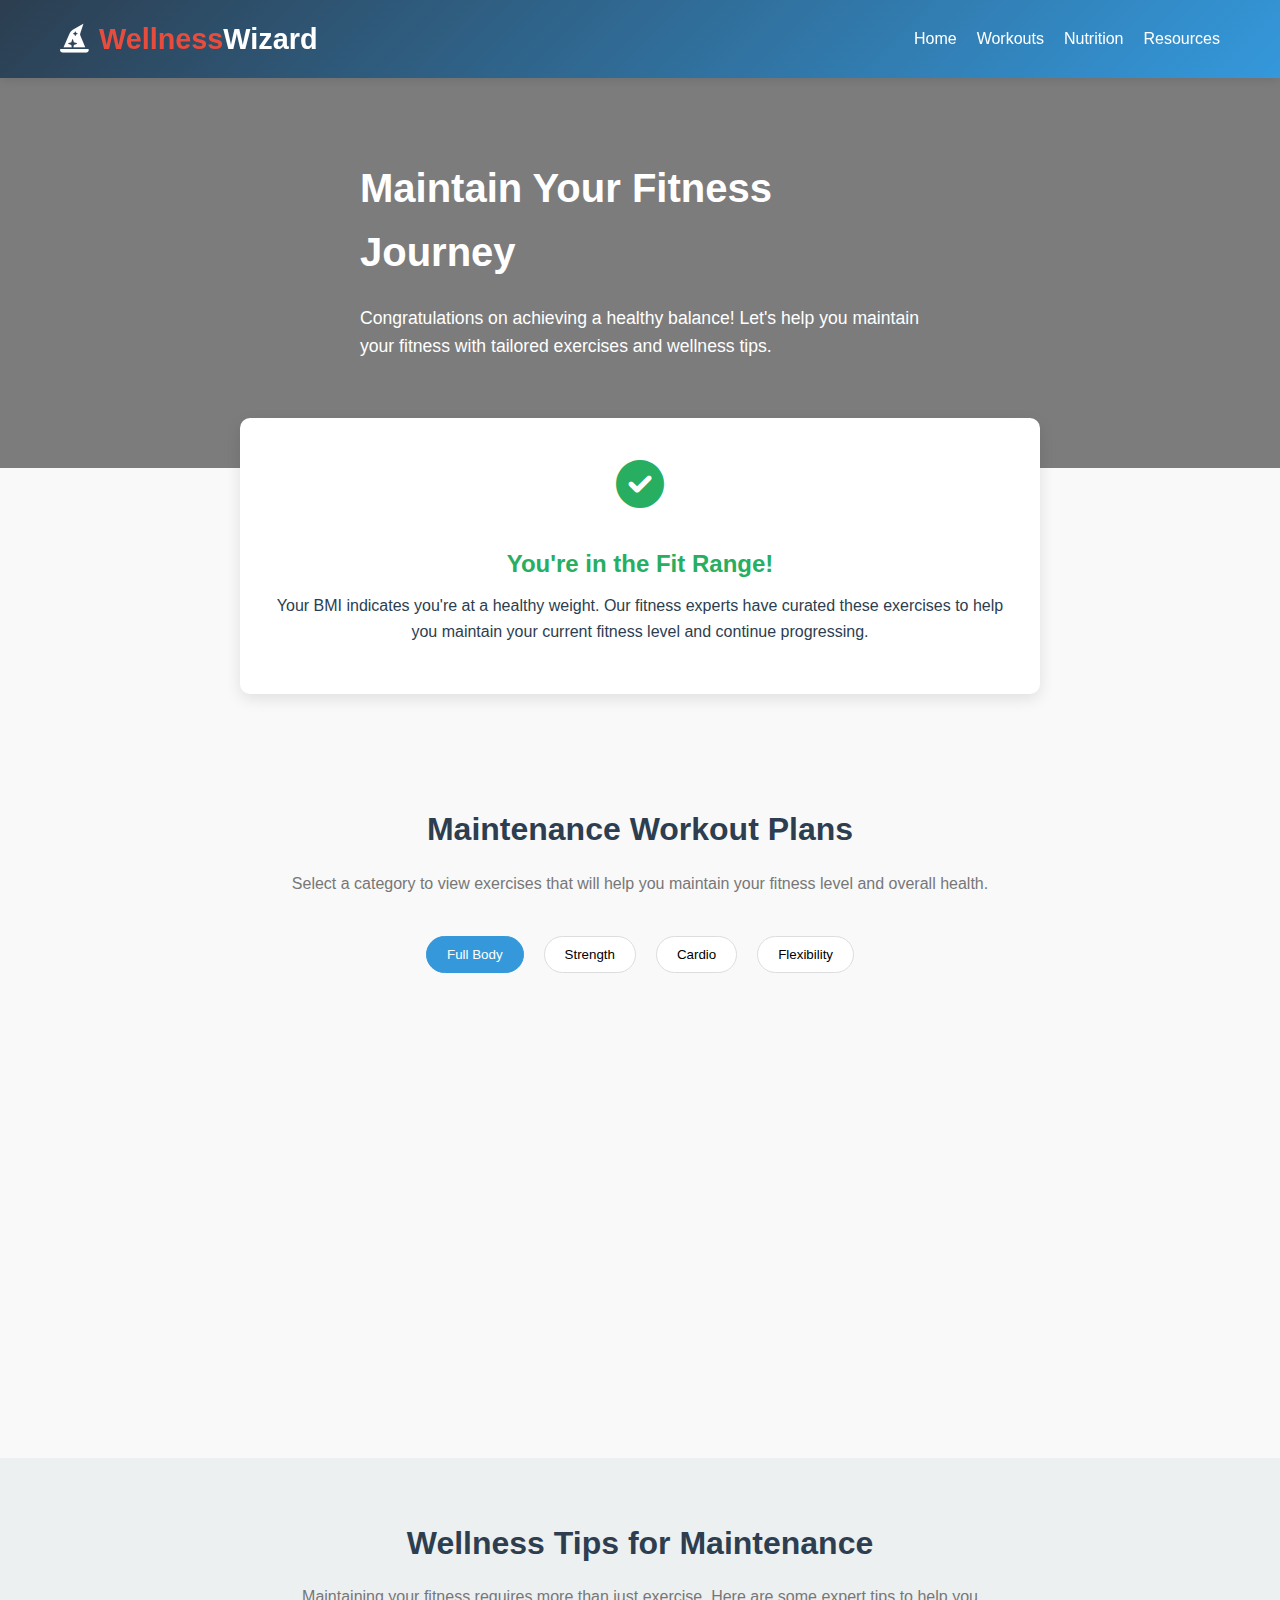
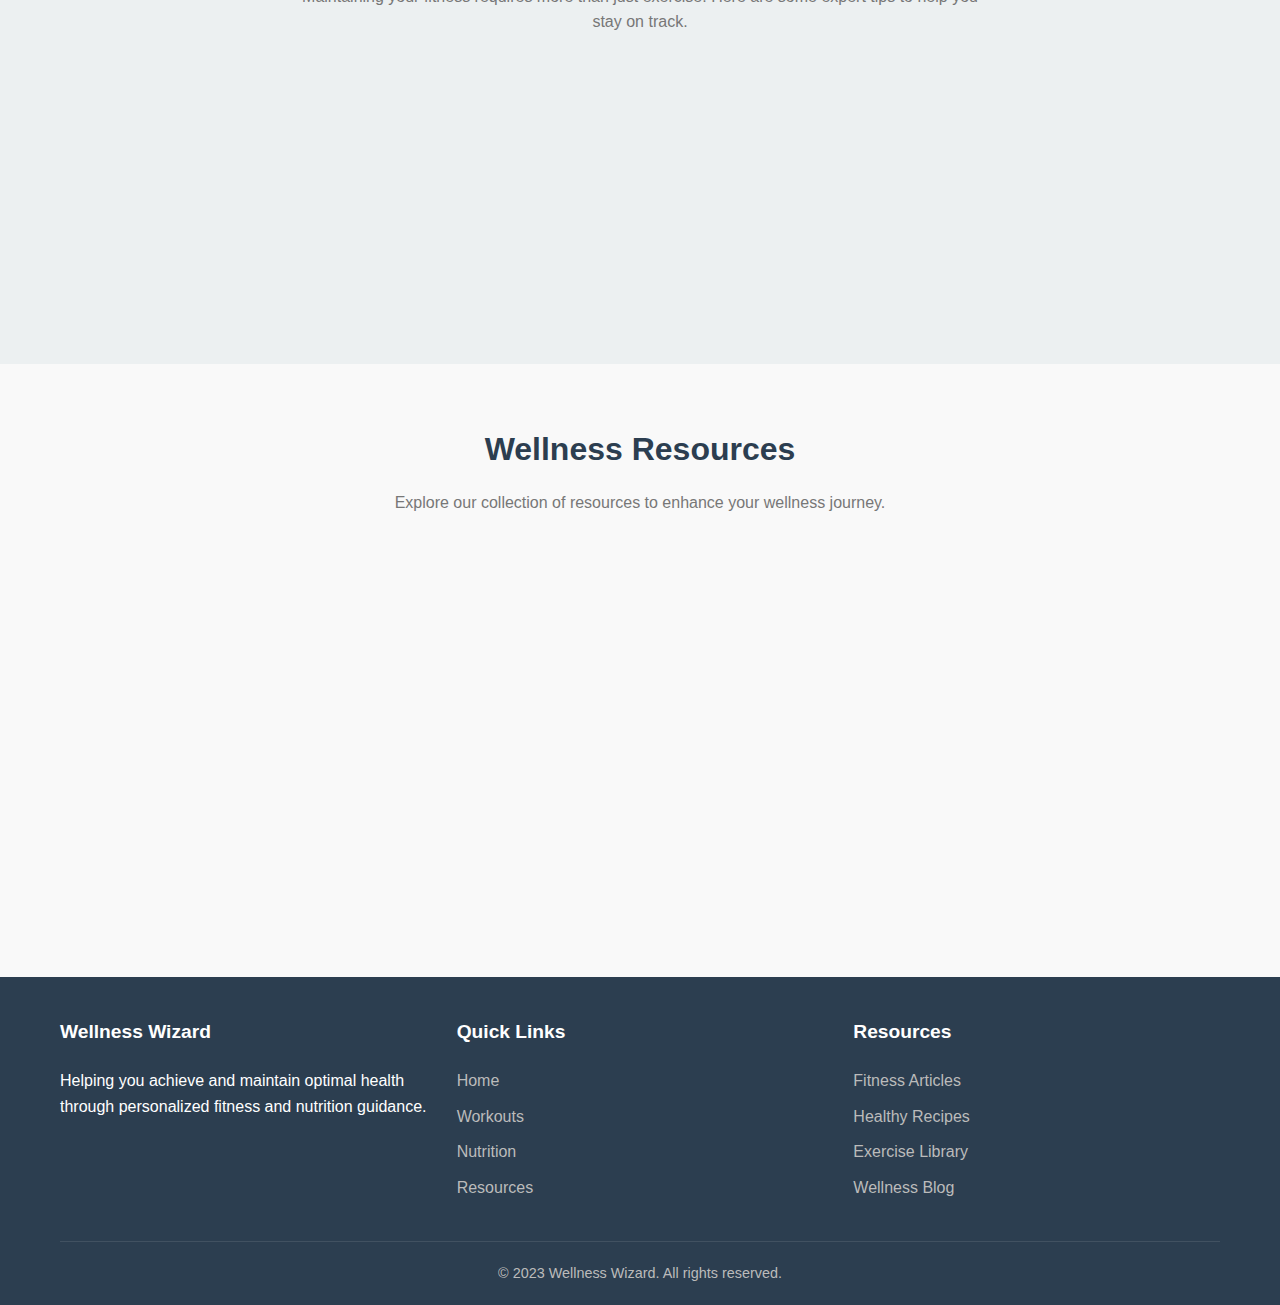
==== fit page/Fitness.html @ fa05a8e3 "Arrange codes in proper folders" ====
<!DOCTYPE html>
<html lang="en">
<head>
    <meta charset="UTF-8">
    <meta name="viewport" content="width=device-width, initial-scale=1.0">
    <title>Wellness Wizard | Fitness Maintenance</title>
    <style>
        /* Global Styles */
        :root {
            --primary-color: #2c3e50;
            --secondary-color: #3498db;
            --accent-color: #e74c3c;
            --light-color: #ecf0f1;
            --dark-color: #2c3e50;
            --success-color: #27ae60;
            --font-main: 'Segoe UI', Tahoma, Geneva, Verdana, sans-serif;
        }

        * {
            margin: 0;
            padding: 0;
            box-sizing: border-box;
        }

        body {
            font-family: var(--font-main);
            line-height: 1.6;
            color: var(--dark-color);
            background-color: #f9f9f9;
        }

        .container {
            max-width: 1200px;
            margin: 0 auto;
            padding: 0 20px;
        }

        /* Header Styles */
        header {
            background: linear-gradient(135deg, var(--primary-color), var(--secondary-color));
            color: white;
            padding: 1rem 0;
            box-shadow: 0 2px 10px rgba(0, 0, 0, 0.1);
            position: fixed;
            width: 100%;
            top: 0;
            z-index: 1000;
        }

        .header-container {
            display: flex;
            justify-content: space-between;
            align-items: center;
        }

        .logo {
            font-size: 1.8rem;
            font-weight: 700;
            display: flex;
            align-items: center;
        }

        .logo span {
            color: var(--accent-color);
        }

        .logo i {
            margin-right: 10px;
        }

        nav ul {
            display: flex;
            list-style: none;
        }

        nav ul li {
            margin-left: 20px;
        }

        nav ul li a {
            color: white;
            text-decoration: none;
            font-weight: 500;
            transition: all 0.3s ease;
        }

        nav ul li a:hover {
            color: var(--light-color);
        }

        /* Hero Section */
        .hero {
            background: url('https://images.unsplash.com/photo-1571019613454-1cb2f99b2d8b?ixlib=rb-1.2.1&auto=format&fit=crop&w=1350&q=80') no-repeat center center/cover;
            height: 400px;
            display: flex;
            align-items: center;
            position: relative;
            margin-top: 68px; /* To account for fixed header */
        }

        .hero::before {
            content: '';
            position: absolute;
            top: 0;
            left: 0;
            width: 100%;
            height: 100%;
            background: rgba(0, 0, 0, 0.5);
        }

        .hero-content {
            position: relative;
            z-index: 1;
            color: white;
            max-width: 600px;
        }

        .hero-content h1 {
            font-size: 2.5rem;
            margin-bottom: 20px;
        }

        .hero-content p {
            font-size: 1.1rem;
            margin-bottom: 20px;
        }

        /* Fitness Status Card */
        .status-card {
            background: white;
            border-radius: 10px;
            box-shadow: 0 5px 15px rgba(0, 0, 0, 0.1);
            padding: 30px;
            margin: -50px auto 50px;
            max-width: 800px;
            text-align: center;
            position: relative;
            z-index: 2;
        }

        .status-icon {
            font-size: 3rem;
            color: var(--success-color);
            margin-bottom: 20px;
        }

        .status-card h2 {
            color: var(--success-color);
            margin-bottom: 10px;
        }

        .status-card p {
            color: var(--dark-color);
            margin-bottom: 20px;
        }

        /* Exercises Section */
        .exercises-section {
            padding: 60px 0;
        }

        .section-title {
            text-align: center;
            margin-bottom: 40px;
        }

        .section-title h2 {
            font-size: 2rem;
            color: var(--primary-color);
            margin-bottom: 15px;
        }

        .section-title p {
            color: #777;
            max-width: 700px;
            margin: 0 auto;
        }

        .exercise-tabs {
            display: flex;
            justify-content: center;
            margin-bottom: 30px;
            flex-wrap: wrap;
        }

        .tab-btn {
            padding: 10px 20px;
            margin: 0 10px 10px;
            background: white;
            border: 1px solid #ddd;
            border-radius: 30px;
            cursor: pointer;
            transition: all 0.3s ease;
            font-weight: 500;
        }

        .tab-btn:hover, .tab-btn.active {
            background: var(--secondary-color);
            color: white;
            border-color: var(--secondary-color);
        }

        .exercise-cards {
            display: grid;
            grid-template-columns: repeat(auto-fill, minmax(300px, 1fr));
            gap: 30px;
        }

        .exercise-card {
            background: white;
            border-radius: 10px;
            overflow: hidden;
            box-shadow: 0 5px 15px rgba(0, 0, 0, 0.1);
            transition: transform 0.3s ease;
        }

        .exercise-card:hover {
            transform: translateY(-10px);
        }

        .exercise-img {
            height: 200px;
            overflow: hidden;
        }

        .exercise-img img {
            width: 100%;
            height: 100%;
            object-fit: cover;
            transition: transform 0.5s ease;
        }

        .exercise-card:hover .exercise-img img {
            transform: scale(1.1);
        }

        .exercise-content {
            padding: 20px;
        }

        .exercise-content h3 {
            margin-bottom: 10px;
            color: var(--primary-color);
        }

        .exercise-content p {
            color: #666;
            margin-bottom: 15px;
            font-size: 0.9rem;
        }

        .exercise-meta {
            display: flex;
            justify-content: space-between;
            color: var(--secondary-color);
            font-size: 0.8rem;
            font-weight: 500;
        }

        /* Tips Section */
        .tips-section {
            background: var(--light-color);
            padding: 60px 0;
        }

        .tips-grid {
            display: grid;
            grid-template-columns: repeat(auto-fill, minmax(250px, 1fr));
            gap: 30px;
        }

        .tip-card {
            background: white;
            padding: 25px;
            border-radius: 10px;
            box-shadow: 0 5px 15px rgba(0, 0, 0, 0.05);
        }

        .tip-card i {
            font-size: 2rem;
            color: var(--secondary-color);
            margin-bottom: 15px;
        }

        .tip-card h3 {
            margin-bottom: 10px;
            color: var(--primary-color);
        }

        .tip-card p {
            color: #666;
            font-size: 0.9rem;
        }

        /* Footer */
        footer {
            background: var(--dark-color);
            color: white;
            padding: 40px 0 20px;
        }

        .footer-container {
            display: grid;
            grid-template-columns: repeat(auto-fit, minmax(200px, 1fr));
            gap: 30px;
            margin-bottom: 30px;
        }

        .footer-col h3 {
            margin-bottom: 20px;
            font-size: 1.2rem;
        }

        .footer-col ul {
            list-style: none;
        }

        .footer-col ul li {
            margin-bottom: 10px;
        }

        .footer-col ul li a {
            color: #bbb;
            text-decoration: none;
            transition: color 0.3s ease;
        }

        .footer-col ul li a:hover {
            color: white;
        }

        .copyright {
            text-align: center;
            padding-top: 20px;
            border-top: 1px solid rgba(255, 255, 255, 0.1);
            color: #bbb;
            font-size: 0.9rem;
        }

        /* Responsive Design */
        @media (max-width: 768px) {
            .header-container {
                flex-direction: column;
                text-align: center;
            }

            nav ul {
                margin-top: 20px;
                flex-direction: column;
                align-items: center;
            }

            nav ul li {
                margin: 5px 0;
            }

            .hero-content {
                text-align: center;
                padding: 0 20px;
            }

            .exercise-tabs {
                flex-direction: column;
                align-items: center;
            }

            .tab-btn {
                margin: 5px 0;
                width: 80%;
            }
        }

        /* Smooth scrolling */
        html {
            scroll-behavior: smooth;
        }

        /* Section anchors */
        section {
            scroll-margin-top: 80px;
        }
    </style>
    <link rel="stylesheet" href="https://cdnjs.cloudflare.com/ajax/libs/font-awesome/6.0.0-beta3/css/all.min.css">
</head>
<body>
    <!-- Header -->
    <header>
        <div class="container header-container">
            <div class="logo">
                <i class="fas fa-hat-wizard"></i>
                <span>Wellness</span> Wizard
            </div>
            <nav>
                <ul>
                    <li><a href="#home">Home</a></li>
                    <li><a href="#workouts">Workouts</a></li>
                    <li><a href="#nutrition">Nutrition</a></li>
                    <li><a href="#resources">Resources</a></li>
                </ul>
            </nav>
        </div>
    </header>

    <!-- Hero Section -->
    <section class="hero" id="home">
        <div class="container hero-content">
            <h1>Maintain Your Fitness Journey</h1>
            <p>Congratulations on achieving a healthy balance! Let's help you maintain your fitness with tailored exercises and wellness tips.</p>
        </div>
    </section>

    <!-- Status Card -->
    <div class="container">
        <div class="status-card">
            <div class="status-icon">
                <i class="fas fa-check-circle"></i>
            </div>
            <h2>You're in the Fit Range!</h2>
            <p>Your BMI indicates you're at a healthy weight. Our fitness experts have curated these exercises to help you maintain your current fitness level and continue progressing.</p>
        </div>
    </div>

    <!-- Exercises Section -->
    <section class="exercises-section" id="workouts">
        <div class="container">
            <div class="section-title">
                <h2>Maintenance Workout Plans</h2>
                <p>Select a category to view exercises that will help you maintain your fitness level and overall health.</p>
            </div>

            <div class="exercise-tabs">
                <button class="tab-btn active" data-category="fullbody">Full Body</button>
                <button class="tab-btn" data-category="strength">Strength</button>
                <button class="tab-btn" data-category="cardio">Cardio</button>
                <button class="tab-btn" data-category="flexibility">Flexibility</button>
            </div>

            <div class="exercise-cards" id="exercise-container">
                <!-- Full Body Exercises (default) -->
                <div class="exercise-card" data-category="fullbody">
                    <div class="exercise-img">
                        <img src="https://images.unsplash.com/photo-1571019614242-c5c5dee9f50b?ixlib=rb-1.2.1&auto=format&fit=crop&w=1350&q=80" alt="Burpees">
                    </div>
                    <div class="exercise-content">
                        <h3>Burpees</h3>
                        <p>A full-body exercise that combines a squat, plank, and jump to improve strength and endurance.</p>
                        <div class="exercise-meta">
                            <span><i class="fas fa-fire"></i> High Intensity</span>
                            <span>15 reps × 3 sets</span>
                        </div>
                    </div>
                </div>

                <div class="exercise-card" data-category="fullbody">
                    <div class="exercise-img">
                        <img src="https://images.unsplash.com/photo-1538805060514-97d9cc17730c?ixlib=rb-1.2.1&auto=format&fit=crop&w=1350&q=80" alt="Kettlebell Swing">
                    </div>
                    <div class="exercise-content">
                        <h3>Kettlebell Swing</h3>
                        <p>Works your glutes, hamstrings, core, and shoulders while improving cardiovascular endurance.</p>
                        <div class="exercise-meta">
                            <span><i class="fas fa-dumbbell"></i> Moderate Weight</span>
                            <span>20 reps × 3 sets</span>
                        </div>
                    </div>
                </div>

                <div class="exercise-card" data-category="fullbody">
                    <div class="exercise-img">
                        <img src="https://images.unsplash.com/photo-1545205597-3d9d02c29597?ixlib=rb-1.2.1&auto=format&fit=crop&w=1350&q=80" alt="Mountain Climbers">
                    </div>
                    <div class="exercise-content">
                        <h3>Mountain Climbers</h3>
                        <p>Engages your core, shoulders, and legs while getting your heart rate up for cardio benefits.</p>
                        <div class="exercise-meta">
                            <span><i class="fas fa-fire"></i> High Intensity</span>
                            <span>30 sec × 3 sets</span>
                        </div>
                    </div>
                </div>

                <!-- Strength Exercises (hidden by default) -->
                <div class="exercise-card" data-category="strength" style="display: none;">
                    <div class="exercise-img">
                        <img src="https://images.unsplash.com/photo-1534258936925-c58bed479fcb?ixlib=rb-1.2.1&auto=format&fit=crop&w=1350&q=80" alt="Squats">
                    </div>
                    <div class="exercise-content">
                        <h3>Barbell Squats</h3>
                        <p>The king of lower body exercises that targets quads, hamstrings, glutes, and core.</p>
                        <div class="exercise-meta">
                            <span><i class="fas fa-dumbbell"></i> Heavy Weight</span>
                            <span>8-12 reps × 4 sets</span>
                        </div>
                    </div>
                </div>

                <div class="exercise-card" data-category="strength" style="display: none;">
                    <div class="exercise-img">
                        <img src="https://images.unsplash.com/photo-1571019613454-1cb2f99b2d8b?ixlib=rb-1.2.1&auto=format&fit=crop&w=1350&q=80" alt="Bench Press">
                    </div>
                    <div class="exercise-content">
                        <h3>Bench Press</h3>
                        <p>Classic upper body exercise that develops chest, shoulders, and triceps strength.</p>
                        <div class="exercise-meta">
                            <span><i class="fas fa-dumbbell"></i> Heavy Weight</span>
                            <span>6-10 reps × 4 sets</span>
                        </div>
                    </div>
                </div>

                <div class="exercise-card" data-category="strength" style="display: none;">
                    <div class="exercise-img">
                        <img src="https://images.unsplash.com/photo-1571019613454-1cb2f99b2d8b?ixlib=rb-1.2.1&auto=format&fit=crop&w=1350&q=80" alt="Deadlifts">
                    </div>
                    <div class="exercise-content">
                        <h3>Deadlifts</h3>
                        <p>Full-body strength builder focusing on posterior chain (back, glutes, hamstrings).</p>
                        <div class="exercise-meta">
                            <span><i class="fas fa-dumbbell"></i> Heavy Weight</span>
                            <span>5-8 reps × 4 sets</span>
                        </div>
                    </div>
                </div>

                <!-- Cardio Exercises (hidden by default) -->
                <div class="exercise-card" data-category="cardio" style="display: none;">
                    <div class="exercise-img">
                        <img src="https://images.unsplash.com/photo-1571019613454-1cb2f99b2d8b?ixlib=rb-1.2.1&auto=format&fit=crop&w=1350&q=80" alt="Running">
                    </div>
                    <div class="exercise-content">
                        <h3>Interval Running</h3>
                        <p>Alternate between high-intensity sprints and recovery jogs for maximum cardio benefit.</p>
                        <div class="exercise-meta">
                            <span><i class="fas fa-running"></i> High Intensity</span>
                            <span>20-30 minutes</span>
                        </div>
                    </div>
                </div>

                <div class="exercise-card" data-category="cardio" style="display: none;">
                    <div class="exercise-img">
                        <img src="https://images.unsplash.com/photo-1571019613454-1cb2f99b2d8b?ixlib=rb-1.2.1&auto=format&fit=crop&w=1350&q=80" alt="Cycling">
                    </div>
                    <div class="exercise-content">
                        <h3>Cycling</h3>
                        <p>Low-impact cardio that strengthens legs while improving cardiovascular health.</p>
                        <div class="exercise-meta">
                            <span><i class="fas fa-bicycle"></i> Moderate Intensity</span>
                            <span>30-45 minutes</span>
                        </div>
                    </div>
                </div>

                <div class="exercise-card" data-category="cardio" style="display: none;">
                    <div class="exercise-img">
                        <img src="https://images.unsplash.com/photo-1518611012118-696072aa579a?ixlib=rb-1.2.1&auto=format&fit=crop&w=1350&q=80" alt="Jump Rope">
                    </div>
                    <div class="exercise-content">
                        <h3>Jump Rope</h3>
                        <p>Excellent cardio exercise that also improves coordination and bone density.</p>
                        <div class="exercise-meta">
                            <span><i class="fas fa-fire"></i> High Intensity</span>
                            <span>5 rounds of 1 minute</span>
                        </div>
                    </div>
                </div>

                <!-- Flexibility Exercises (hidden by default) -->
                <div class="exercise-card" data-category="flexibility" style="display: none;">
                    <div class="exercise-img">
                        <img src="https://images.unsplash.com/photo-1545205597-3d9d02c29597?ixlib=rb-1.2.1&auto=format&fit=crop&w=1350&q=80" alt="Yoga">
                    </div>
                    <div class="exercise-content">
                        <h3>Yoga Flow</h3>
                        <p>Sequence of poses to improve flexibility, balance, and mind-body connection.</p>
                        <div class="exercise-meta">
                            <span><i class="fas fa-spa"></i> Low Intensity</span>
                            <span>20-30 minutes</span>
                        </div>
                    </div>
                </div>

                <div class="exercise-card" data-category="flexibility" style="display: none;">
                    <div class="exercise-img">
                        <img src="https://images.unsplash.com/photo-1571019613454-1cb2f99b2d8b?ixlib=rb-1.2.1&auto=format&fit=crop&w=1350&q=80" alt="Stretching">
                    </div>
                    <div class="exercise-content">
                        <h3>Dynamic Stretching</h3>
                        <p>Movement-based stretches to improve range of motion and prepare muscles for activity.</p>
                        <div class="exercise-meta">
                            <span><i class="fas fa-heart"></i> Low Intensity</span>
                            <span>10-15 minutes</span>
                        </div>
                    </div>
                </div>

                <div class="exercise-card" data-category="flexibility" style="display: none;">
                    <div class="exercise-img">
                        <img src="https://images.unsplash.com/photo-1571019613454-1cb2f99b2d8b?ixlib=rb-1.2.1&auto=format&fit=crop&w=1350&q=80" alt="Pilates">
                    </div>
                    <div class="exercise-content">
                        <h3>Pilates</h3>
                        <p>Low-impact exercises that strengthen core while improving flexibility and posture.</p>
                        <div class="exercise-meta">
                            <span><i class="fas fa-spa"></i> Moderate Intensity</span>
                            <span>30-45 minutes</span>
                        </div>
                    </div>
                </div>
            </div>
        </div>
    </section>

    <!-- Wellness Tips Section -->
    <section class="tips-section" id="nutrition">
        <div class="container">
            <div class="section-title">
                <h2>Wellness Tips for Maintenance</h2>
                <p>Maintaining your fitness requires more than just exercise. Here are some expert tips to help you stay on track.</p>
            </div>

            <div class="tips-grid">
                <div class="tip-card">
                    <i class="fas fa-utensils"></i>
                    <h3>Balanced Nutrition</h3>
                    <p>Focus on whole foods with a balance of protein, healthy fats, and complex carbs to fuel your body optimally.</p>
                </div>

                <div class="tip-card">
                    <i class="fas fa-bed"></i>
                    <h3>Quality Sleep</h3>
                    <p>Aim for 7-9 hours of quality sleep nightly to allow your body to recover and maintain hormonal balance.</p>
                </div>

                <div class="tip-card">
                    <i class="fas fa-tint"></i>
                    <h3>Stay Hydrated</h3>
                    <p>Drink at least 2-3 liters of water daily to support metabolism, joint health, and overall bodily functions.</p>
                </div>

                <div class="tip-card">
                    <i class="fas fa-brain"></i>
                    <h3>Stress Management</h3>
                    <p>Practice mindfulness, meditation, or deep breathing to manage stress which can impact your fitness.</p>
                </div>
            </div>
        </div>
    </section>

    <!-- Resources Section -->
    <section class="exercises-section" id="resources">
        <div class="container">
            <div class="section-title">
                <h2>Wellness Resources</h2>
                <p>Explore our collection of resources to enhance your wellness journey.</p>
            </div>

            <div class="exercise-cards">
                <div class="exercise-card">
                    <div class="exercise-img">
                        <img src="https://images.unsplash.com/photo-1498837167922-ddd27525d352?ixlib=rb-1.2.1&auto=format&fit=crop&w=1350&q=80" alt="Nutrition Guide">
                    </div>
                    <div class="exercise-content">
                        <h3>Nutrition Guide</h3>
                        <p>Learn about balanced eating habits and meal planning for optimal health and fitness.</p>
                        <div class="exercise-meta">
                            <span><i class="fas fa-book"></i> Guide</span>
                        </div>
                    </div>
                </div>

                <div class="exercise-card">
                    <div class="exercise-img">
                        <img src="https://images.unsplash.com/photo-1545205597-3d9d02c29597?ixlib=rb-1.2.1&auto=format&fit=crop&w=1350&q=80" alt="Workout Plans">
                    </div>
                    <div class="exercise-content">
                        <h3>Workout Plans</h3>
                        <p>Customized workout routines for different fitness levels and goals.</p>
                        <div class="exercise-meta">
                            <span><i class="fas fa-dumbbell"></i> Plans</span>
                        </div>
                    </div>
                </div>

                <div class="exercise-card">
                    <div class="exercise-img">
                        <img src="https://images.unsplash.com/photo-1498837167922-ddd27525d352?ixlib=rb-1.2.1&auto=format&fit=crop&w=1350&q=80" alt="Wellness Blog">
                    </div>
                    <div class="exercise-content">
                        <h3>Wellness Blog</h3>
                        <p>Articles and tips on maintaining a healthy lifestyle and fitness routine.</p>
                        <div class="exercise-meta">
                            <span><i class="fas fa-newspaper"></i> Articles</span>
                        </div>
                    </div>
                </div>
            </div>
        </div>
    </section>

    <!-- Footer -->
    <footer>
        <div class="container">
            <div class="footer-container">
                <div class="footer-col">
                    <h3>Wellness Wizard</h3>
                    <p>Helping you achieve and maintain optimal health through personalized fitness and nutrition guidance.</p>
                </div>
                <div class="footer-col">
                    <h3>Quick Links</h3>
                    <ul>
                        <li><a href="#home">Home</a></li>
                        <li><a href="#workouts">Workouts</a></li>
                        <li><a href="#nutrition">Nutrition</a></li>
                        <li><a href="#resources">Resources</a></li>
                    </ul>
                </div>
                <div class="footer-col">
                    <h3>Resources</h3>
                    <ul>
                        <li><a href="#" target="_blank">Fitness Articles</a></li>
                        <li><a href="#" target="_blank">Healthy Recipes</a></li>
                        <li><a href="#" target="_blank">Exercise Library</a></li>
                        <li><a href="#" target="_blank">Wellness Blog</a></li>
                    </ul>
                </div>
            </div>
            <div class="copyright">
                <p>&copy; 2023 Wellness Wizard. All rights reserved.</p>
            </div>
        </div>
    </footer>

    <script>
        // Tab functionality
        document.addEventListener('DOMContentLoaded', function() {
            const tabBtns = document.querySelectorAll('.tab-btn');
            const exerciseCards = document.querySelectorAll('.exercise-card');

            tabBtns.forEach(btn => {
                btn.addEventListener('click', function() {
                    // Remove active class from all buttons
                    tabBtns.forEach(btn => btn.classList.remove('active'));
                    // Add active class to clicked button
                    this.classList.add('active');

                    const category = this.getAttribute('data-category');

                    // Hide all exercise cards
                    exerciseCards.forEach(card => {
                        card.style.display = 'none';
                    });

                    // Show only cards with matching category
                    document.querySelectorAll(`.exercise-card[data-category="${category}"]`).forEach(card => {
                        card.style.display = 'block';
                    });
                });
            });

            // Animation on scroll
            function animateOnScroll() {
                const elements = document.querySelectorAll('.exercise-card, .tip-card');
                
                elements.forEach(element => {
                    const elementPosition = element.getBoundingClientRect().top;
                    const screenPosition = window.innerHeight / 1.3;

                    if (elementPosition < screenPosition) {
                        element.style.opacity = '1';
                        element.style.transform = 'translateY(0)';
                    }
                });
            }

            // Set initial state for animation
            document.querySelectorAll('.exercise-card, .tip-card').forEach(element => {
                element.style.opacity = '0';
                element.style.transform = 'translateY(20px)';
                element.style.transition = 'all 0.5s ease';
            });

            window.addEventListener('scroll', animateOnScroll);
            window.addEventListener('load', animateOnScroll);
        });
    </script>
</body>
</html>
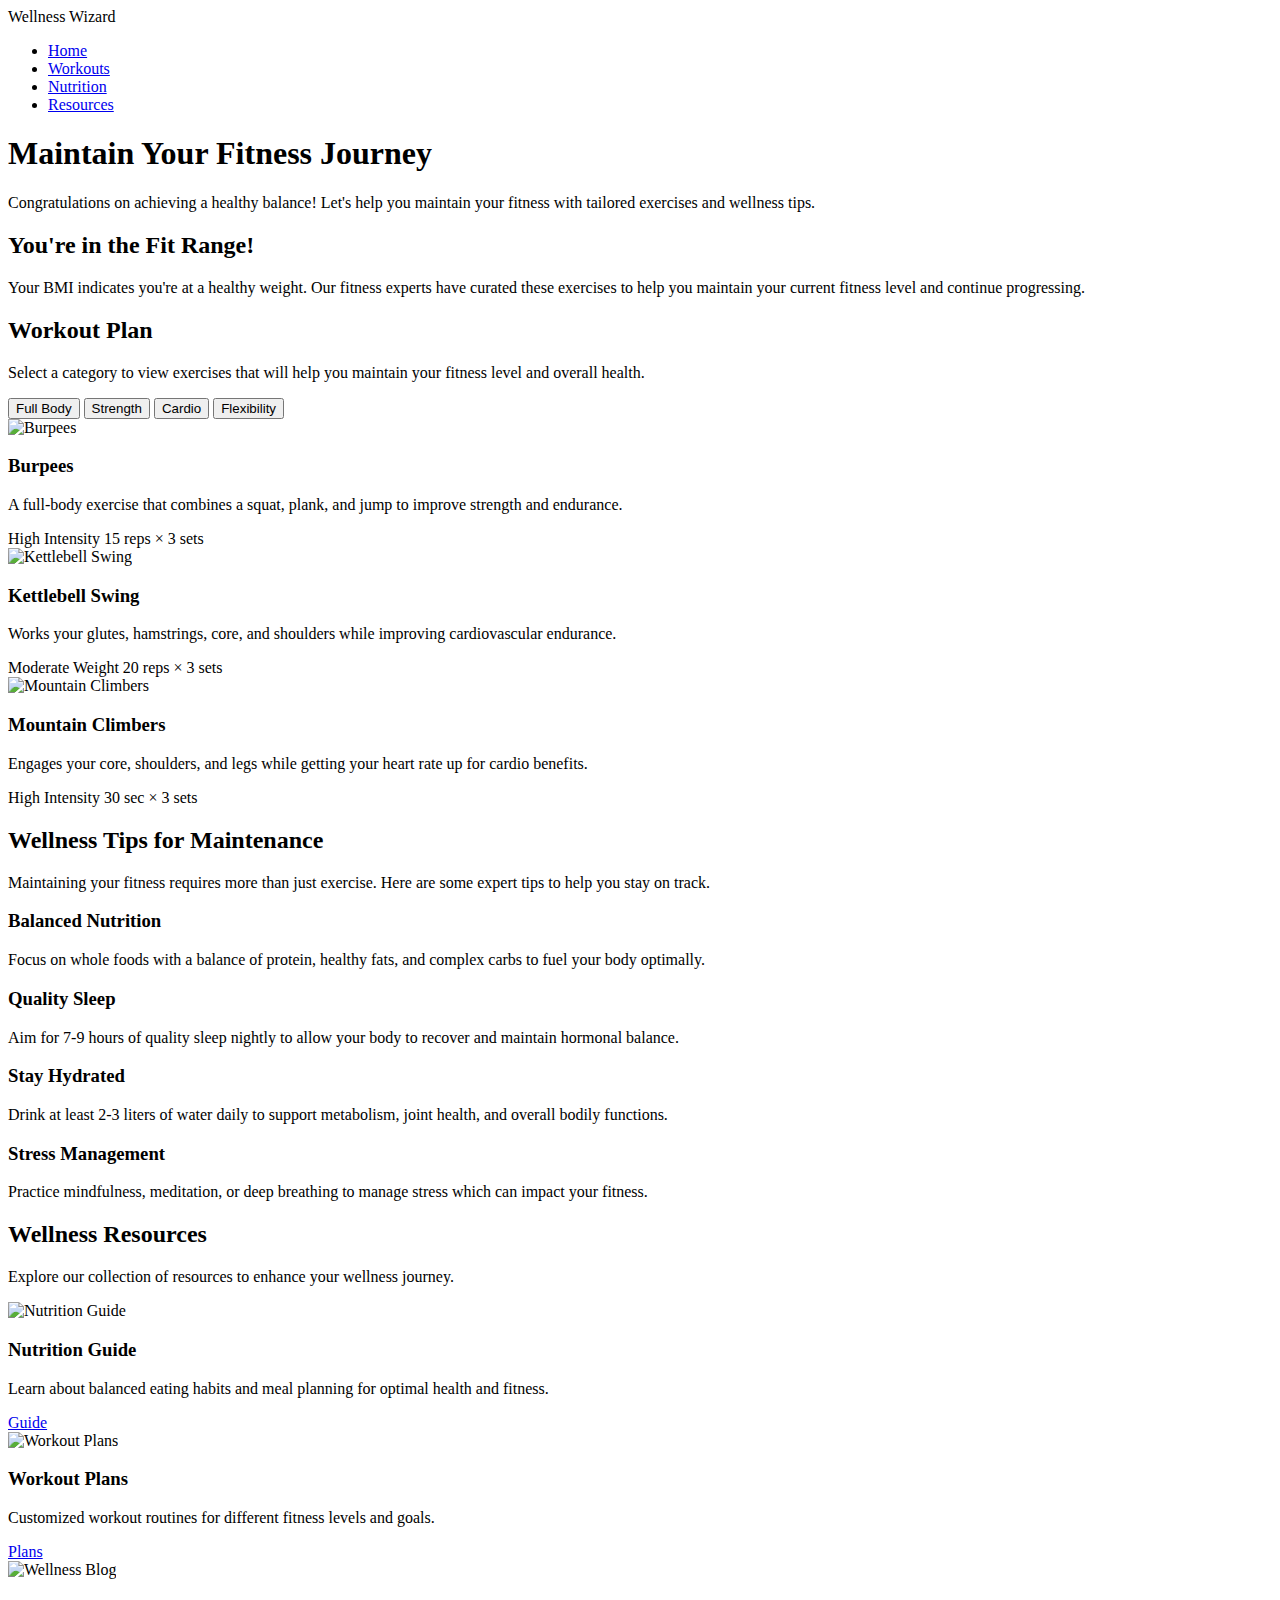
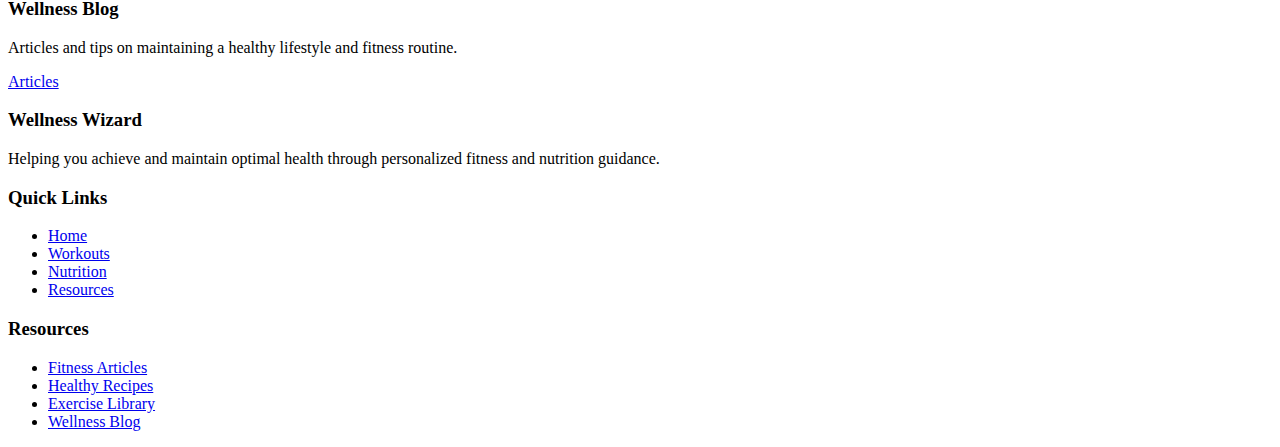
==== commit 1205c4d4: "Debugged Vansh Bhat's Code" ====
--- a/fit page/Fitness.html
+++ b/fit page/Fitness.html
@@ -4,390 +4,13 @@
     <meta charset="UTF-8">
     <meta name="viewport" content="width=device-width, initial-scale=1.0">
     <title>Wellness Wizard | Fitness Maintenance</title>
-    <style>
-        /* Global Styles */
-        :root {
-            --primary-color: #2c3e50;
-            --secondary-color: #3498db;
-            --accent-color: #e74c3c;
-            --light-color: #ecf0f1;
-            --dark-color: #2c3e50;
-            --success-color: #27ae60;
-            --font-main: 'Segoe UI', Tahoma, Geneva, Verdana, sans-serif;
-        }
-
-        * {
-            margin: 0;
-            padding: 0;
-            box-sizing: border-box;
-        }
-
-        body {
-            font-family: var(--font-main);
-            line-height: 1.6;
-            color: var(--dark-color);
-            background-color: #f9f9f9;
-        }
-
-        .container {
-            max-width: 1200px;
-            margin: 0 auto;
-            padding: 0 20px;
-        }
-
-        /* Header Styles */
-        header {
-            background: linear-gradient(135deg, var(--primary-color), var(--secondary-color));
-            color: white;
-            padding: 1rem 0;
-            box-shadow: 0 2px 10px rgba(0, 0, 0, 0.1);
-            position: fixed;
-            width: 100%;
-            top: 0;
-            z-index: 1000;
-        }
-
-        .header-container {
-            display: flex;
-            justify-content: space-between;
-            align-items: center;
-        }
-
-        .logo {
-            font-size: 1.8rem;
-            font-weight: 700;
-            display: flex;
-            align-items: center;
-        }
-
-        .logo span {
-            color: var(--accent-color);
-        }
-
-        .logo i {
-            margin-right: 10px;
-        }
-
-        nav ul {
-            display: flex;
-            list-style: none;
-        }
-
-        nav ul li {
-            margin-left: 20px;
-        }
-
-        nav ul li a {
-            color: white;
-            text-decoration: none;
-            font-weight: 500;
-            transition: all 0.3s ease;
-        }
-
-        nav ul li a:hover {
-            color: var(--light-color);
-        }
-
-        /* Hero Section */
-        .hero {
-            background: url('https://images.unsplash.com/photo-1571019613454-1cb2f99b2d8b?ixlib=rb-1.2.1&auto=format&fit=crop&w=1350&q=80') no-repeat center center/cover;
-            height: 400px;
-            display: flex;
-            align-items: center;
-            position: relative;
-            margin-top: 68px; /* To account for fixed header */
-        }
-
-        .hero::before {
-            content: '';
-            position: absolute;
-            top: 0;
-            left: 0;
-            width: 100%;
-            height: 100%;
-            background: rgba(0, 0, 0, 0.5);
-        }
-
-        .hero-content {
-            position: relative;
-            z-index: 1;
-            color: white;
-            max-width: 600px;
-        }
-
-        .hero-content h1 {
-            font-size: 2.5rem;
-            margin-bottom: 20px;
-        }
-
-        .hero-content p {
-            font-size: 1.1rem;
-            margin-bottom: 20px;
-        }
-
-        /* Fitness Status Card */
-        .status-card {
-            background: white;
-            border-radius: 10px;
-            box-shadow: 0 5px 15px rgba(0, 0, 0, 0.1);
-            padding: 30px;
-            margin: -50px auto 50px;
-            max-width: 800px;
-            text-align: center;
-            position: relative;
-            z-index: 2;
-        }
-
-        .status-icon {
-            font-size: 3rem;
-            color: var(--success-color);
-            margin-bottom: 20px;
-        }
-
-        .status-card h2 {
-            color: var(--success-color);
-            margin-bottom: 10px;
-        }
-
-        .status-card p {
-            color: var(--dark-color);
-            margin-bottom: 20px;
-        }
-
-        /* Exercises Section */
-        .exercises-section {
-            padding: 60px 0;
-        }
-
-        .section-title {
-            text-align: center;
-            margin-bottom: 40px;
-        }
-
-        .section-title h2 {
-            font-size: 2rem;
-            color: var(--primary-color);
-            margin-bottom: 15px;
-        }
-
-        .section-title p {
-            color: #777;
-            max-width: 700px;
-            margin: 0 auto;
-        }
-
-        .exercise-tabs {
-            display: flex;
-            justify-content: center;
-            margin-bottom: 30px;
-            flex-wrap: wrap;
-        }
-
-        .tab-btn {
-            padding: 10px 20px;
-            margin: 0 10px 10px;
-            background: white;
-            border: 1px solid #ddd;
-            border-radius: 30px;
-            cursor: pointer;
-            transition: all 0.3s ease;
-            font-weight: 500;
-        }
-
-        .tab-btn:hover, .tab-btn.active {
-            background: var(--secondary-color);
-            color: white;
-            border-color: var(--secondary-color);
-        }
-
-        .exercise-cards {
-            display: grid;
-            grid-template-columns: repeat(auto-fill, minmax(300px, 1fr));
-            gap: 30px;
-        }
-
-        .exercise-card {
-            background: white;
-            border-radius: 10px;
-            overflow: hidden;
-            box-shadow: 0 5px 15px rgba(0, 0, 0, 0.1);
-            transition: transform 0.3s ease;
-        }
-
-        .exercise-card:hover {
-            transform: translateY(-10px);
-        }
-
-        .exercise-img {
-            height: 200px;
-            overflow: hidden;
-        }
-
-        .exercise-img img {
-            width: 100%;
-            height: 100%;
-            object-fit: cover;
-            transition: transform 0.5s ease;
-        }
-
-        .exercise-card:hover .exercise-img img {
-            transform: scale(1.1);
-        }
-
-        .exercise-content {
-            padding: 20px;
-        }
-
-        .exercise-content h3 {
-            margin-bottom: 10px;
-            color: var(--primary-color);
-        }
-
-        .exercise-content p {
-            color: #666;
-            margin-bottom: 15px;
-            font-size: 0.9rem;
-        }
-
-        .exercise-meta {
-            display: flex;
-            justify-content: space-between;
-            color: var(--secondary-color);
-            font-size: 0.8rem;
-            font-weight: 500;
-        }
-
-        /* Tips Section */
-        .tips-section {
-            background: var(--light-color);
-            padding: 60px 0;
-        }
-
-        .tips-grid {
-            display: grid;
-            grid-template-columns: repeat(auto-fill, minmax(250px, 1fr));
-            gap: 30px;
-        }
-
-        .tip-card {
-            background: white;
-            padding: 25px;
-            border-radius: 10px;
-            box-shadow: 0 5px 15px rgba(0, 0, 0, 0.05);
-        }
-
-        .tip-card i {
-            font-size: 2rem;
-            color: var(--secondary-color);
-            margin-bottom: 15px;
-        }
-
-        .tip-card h3 {
-            margin-bottom: 10px;
-            color: var(--primary-color);
-        }
-
-        .tip-card p {
-            color: #666;
-            font-size: 0.9rem;
-        }
-
-        /* Footer */
-        footer {
-            background: var(--dark-color);
-            color: white;
-            padding: 40px 0 20px;
-        }
-
-        .footer-container {
-            display: grid;
-            grid-template-columns: repeat(auto-fit, minmax(200px, 1fr));
-            gap: 30px;
-            margin-bottom: 30px;
-        }
-
-        .footer-col h3 {
-            margin-bottom: 20px;
-            font-size: 1.2rem;
-        }
-
-        .footer-col ul {
-            list-style: none;
-        }
-
-        .footer-col ul li {
-            margin-bottom: 10px;
-        }
-
-        .footer-col ul li a {
-            color: #bbb;
-            text-decoration: none;
-            transition: color 0.3s ease;
-        }
-
-        .footer-col ul li a:hover {
-            color: white;
-        }
-
-        .copyright {
-            text-align: center;
-            padding-top: 20px;
-            border-top: 1px solid rgba(255, 255, 255, 0.1);
-            color: #bbb;
-            font-size: 0.9rem;
-        }
-
-        /* Responsive Design */
-        @media (max-width: 768px) {
-            .header-container {
-                flex-direction: column;
-                text-align: center;
-            }
-
-            nav ul {
-                margin-top: 20px;
-                flex-direction: column;
-                align-items: center;
-            }
-
-            nav ul li {
-                margin: 5px 0;
-            }
-
-            .hero-content {
-                text-align: center;
-                padding: 0 20px;
-            }
-
-            .exercise-tabs {
-                flex-direction: column;
-                align-items: center;
-            }
-
-            .tab-btn {
-                margin: 5px 0;
-                width: 80%;
-            }
-        }
-
-        /* Smooth scrolling */
-        html {
-            scroll-behavior: smooth;
-        }
-
-        /* Section anchors */
-        section {
-            scroll-margin-top: 80px;
-        }
-    </style>
-    <link rel="stylesheet" href="https://cdnjs.cloudflare.com/ajax/libs/font-awesome/6.0.0-beta3/css/all.min.css">
+     <link rel="stylesheet" href="fitness.css">
 </head>
 <body>
     <!-- Header -->
     <header>
         <div class="container header-container">
             <div class="logo">
-                <i class="fas fa-hat-wizard"></i>
                 <span>Wellness</span> Wizard
             </div>
             <nav>
@@ -412,9 +35,6 @@
     <!-- Status Card -->
     <div class="container">
         <div class="status-card">
-            <div class="status-icon">
-                <i class="fas fa-check-circle"></i>
-            </div>
             <h2>You're in the Fit Range!</h2>
             <p>Your BMI indicates you're at a healthy weight. Our fitness experts have curated these exercises to help you maintain your current fitness level and continue progressing.</p>
         </div>
@@ -424,7 +44,7 @@
     <section class="exercises-section" id="workouts">
         <div class="container">
             <div class="section-title">
-                <h2>Maintenance Workout Plans</h2>
+                <h2>Workout Plan</h2>
                 <p>Select a category to view exercises that will help you maintain your fitness level and overall health.</p>
             </div>
 
@@ -436,7 +56,6 @@
             </div>
 
             <div class="exercise-cards" id="exercise-container">
-                <!-- Full Body Exercises (default) -->
                 <div class="exercise-card" data-category="fullbody">
                     <div class="exercise-img">
                         <img src="https://images.unsplash.com/photo-1571019614242-c5c5dee9f50b?ixlib=rb-1.2.1&auto=format&fit=crop&w=1350&q=80" alt="Burpees">
@@ -445,7 +64,7 @@
                         <h3>Burpees</h3>
                         <p>A full-body exercise that combines a squat, plank, and jump to improve strength and endurance.</p>
                         <div class="exercise-meta">
-                            <span><i class="fas fa-fire"></i> High Intensity</span>
+                            <span> High Intensity</span>
                             <span>15 reps × 3 sets</span>
                         </div>
                     </div>
@@ -459,7 +78,7 @@
                         <h3>Kettlebell Swing</h3>
                         <p>Works your glutes, hamstrings, core, and shoulders while improving cardiovascular endurance.</p>
                         <div class="exercise-meta">
-                            <span><i class="fas fa-dumbbell"></i> Moderate Weight</span>
+                            <span> Moderate Weight</span>
                             <span>20 reps × 3 sets</span>
                         </div>
                     </div>
@@ -473,7 +92,7 @@
                         <h3>Mountain Climbers</h3>
                         <p>Engages your core, shoulders, and legs while getting your heart rate up for cardio benefits.</p>
                         <div class="exercise-meta">
-                            <span><i class="fas fa-fire"></i> High Intensity</span>
+                            <span> High Intensity</span>
                             <span>30 sec × 3 sets</span>
                         </div>
                     </div>
@@ -488,7 +107,7 @@
                         <h3>Barbell Squats</h3>
                         <p>The king of lower body exercises that targets quads, hamstrings, glutes, and core.</p>
                         <div class="exercise-meta">
-                            <span><i class="fas fa-dumbbell"></i> Heavy Weight</span>
+                            <span> Heavy Weight</span>
                             <span>8-12 reps × 4 sets</span>
                         </div>
                     </div>
@@ -502,7 +121,7 @@
                         <h3>Bench Press</h3>
                         <p>Classic upper body exercise that develops chest, shoulders, and triceps strength.</p>
                         <div class="exercise-meta">
-                            <span><i class="fas fa-dumbbell"></i> Heavy Weight</span>
+                            <span> Heavy Weight</span>
                             <span>6-10 reps × 4 sets</span>
                         </div>
                     </div>
@@ -516,7 +135,7 @@
                         <h3>Deadlifts</h3>
                         <p>Full-body strength builder focusing on posterior chain (back, glutes, hamstrings).</p>
                         <div class="exercise-meta">
-                            <span><i class="fas fa-dumbbell"></i> Heavy Weight</span>
+                            <span> Heavy Weight</span>
                             <span>5-8 reps × 4 sets</span>
                         </div>
                     </div>
@@ -531,7 +150,7 @@
                         <h3>Interval Running</h3>
                         <p>Alternate between high-intensity sprints and recovery jogs for maximum cardio benefit.</p>
                         <div class="exercise-meta">
-                            <span><i class="fas fa-running"></i> High Intensity</span>
+                            <span> High Intensity</span>
                             <span>20-30 minutes</span>
                         </div>
                     </div>
@@ -545,7 +164,7 @@
                         <h3>Cycling</h3>
                         <p>Low-impact cardio that strengthens legs while improving cardiovascular health.</p>
                         <div class="exercise-meta">
-                            <span><i class="fas fa-bicycle"></i> Moderate Intensity</span>
+                            <span>Moderate Intensity</span>
                             <span>30-45 minutes</span>
                         </div>
                     </div>
@@ -559,13 +178,13 @@
                         <h3>Jump Rope</h3>
                         <p>Excellent cardio exercise that also improves coordination and bone density.</p>
                         <div class="exercise-meta">
-                            <span><i class="fas fa-fire"></i> High Intensity</span>
+                            <span> High Intensity</span>
                             <span>5 rounds of 1 minute</span>
                         </div>
                     </div>
                 </div>
 
-                <!-- Flexibility Exercises (hidden by default) -->
+                <!-- Flexibility Exercises-->
                 <div class="exercise-card" data-category="flexibility" style="display: none;">
                     <div class="exercise-img">
                         <img src="https://images.unsplash.com/photo-1545205597-3d9d02c29597?ixlib=rb-1.2.1&auto=format&fit=crop&w=1350&q=80" alt="Yoga">
@@ -574,7 +193,7 @@
                         <h3>Yoga Flow</h3>
                         <p>Sequence of poses to improve flexibility, balance, and mind-body connection.</p>
                         <div class="exercise-meta">
-                            <span><i class="fas fa-spa"></i> Low Intensity</span>
+                            <span> Low Intensity</span>
                             <span>20-30 minutes</span>
                         </div>
                     </div>
@@ -588,7 +207,7 @@
                         <h3>Dynamic Stretching</h3>
                         <p>Movement-based stretches to improve range of motion and prepare muscles for activity.</p>
                         <div class="exercise-meta">
-                            <span><i class="fas fa-heart"></i> Low Intensity</span>
+                            <span>Low Intensity</span>
                             <span>10-15 minutes</span>
                         </div>
                     </div>
@@ -602,7 +221,7 @@
                         <h3>Pilates</h3>
                         <p>Low-impact exercises that strengthen core while improving flexibility and posture.</p>
                         <div class="exercise-meta">
-                            <span><i class="fas fa-spa"></i> Moderate Intensity</span>
+                            <span> Moderate Intensity</span>
                             <span>30-45 minutes</span>
                         </div>
                     </div>
@@ -612,7 +231,6 @@
     </section>
 
     <!-- Wellness Tips Section -->
-    <section class="tips-section" id="nutrition">
         <div class="container">
             <div class="section-title">
                 <h2>Wellness Tips for Maintenance</h2>
@@ -621,25 +239,21 @@
 
             <div class="tips-grid">
                 <div class="tip-card">
-                    <i class="fas fa-utensils"></i>
                     <h3>Balanced Nutrition</h3>
                     <p>Focus on whole foods with a balance of protein, healthy fats, and complex carbs to fuel your body optimally.</p>
                 </div>
 
                 <div class="tip-card">
-                    <i class="fas fa-bed"></i>
                     <h3>Quality Sleep</h3>
                     <p>Aim for 7-9 hours of quality sleep nightly to allow your body to recover and maintain hormonal balance.</p>
                 </div>
 
                 <div class="tip-card">
-                    <i class="fas fa-tint"></i>
                     <h3>Stay Hydrated</h3>
                     <p>Drink at least 2-3 liters of water daily to support metabolism, joint health, and overall bodily functions.</p>
                 </div>
 
                 <div class="tip-card">
-                    <i class="fas fa-brain"></i>
                     <h3>Stress Management</h3>
                     <p>Practice mindfulness, meditation, or deep breathing to manage stress which can impact your fitness.</p>
                 </div>
@@ -647,8 +261,8 @@
         </div>
     </section>
 
-    <!-- Resources Section -->
-    <section class="exercises-section" id="resources">
+     <!-- Resources Section -->
+     <section class="exercises-section" id="resources">
         <div class="container">
             <div class="section-title">
                 <h2>Wellness Resources</h2>
@@ -664,7 +278,7 @@
                         <h3>Nutrition Guide</h3>
                         <p>Learn about balanced eating habits and meal planning for optimal health and fitness.</p>
                         <div class="exercise-meta">
-                            <span><i class="fas fa-book"></i> Guide</span>
+                            <span><a href="https://www.healthline.com/nutrition/how-to-eat-healthy-guide">Guide</a></span>
                         </div>
                     </div>
                 </div>
@@ -677,7 +291,7 @@
                         <h3>Workout Plans</h3>
                         <p>Customized workout routines for different fitness levels and goals.</p>
                         <div class="exercise-meta">
-                            <span><i class="fas fa-dumbbell"></i> Plans</span>
+                            <span><a href="https://www.muscleandstrength.com/workout-routines">Plans</a></span>
                         </div>
                     </div>
                 </div>
@@ -690,7 +304,7 @@
                         <h3>Wellness Blog</h3>
                         <p>Articles and tips on maintaining a healthy lifestyle and fitness routine.</p>
                         <div class="exercise-meta">
-                            <span><i class="fas fa-newspaper"></i> Articles</span>
+                            <span><a href="https://iawpwellnesscoach.com/wellness-blogs/">Articles</a></span>
                         </div>
                     </div>
                 </div>
@@ -718,71 +332,41 @@
                 <div class="footer-col">
                     <h3>Resources</h3>
                     <ul>
-                        <li><a href="#" target="_blank">Fitness Articles</a></li>
-                        <li><a href="#" target="_blank">Healthy Recipes</a></li>
-                        <li><a href="#" target="_blank">Exercise Library</a></li>
-                        <li><a href="#" target="_blank">Wellness Blog</a></li>
+                        <li><a href="https://www.health.harvard.edu/topics/exercise-and-fitness/all" target="_blank">Fitness Articles</a></li>
+                        <li><a href="https://www.eatingwell.com/recipes/" target="_blank">Healthy Recipes</a></li>
+                        <li><a href="https://www.acefitness.org/resources/everyone/exercise-library/" target="_blank">Exercise Library</a></li>
+                        <li><a href="https://detailed.com/health-blogs/" target="_blank">Wellness Blog</a></li>
                     </ul>
                 </div>
             </div>
-            <div class="copyright">
-                <p>&copy; 2023 Wellness Wizard. All rights reserved.</p>
-            </div>
         </div>
     </footer>
-
-    <script>
-        // Tab functionality
-        document.addEventListener('DOMContentLoaded', function() {
-            const tabBtns = document.querySelectorAll('.tab-btn');
-            const exerciseCards = document.querySelectorAll('.exercise-card');
-
-            tabBtns.forEach(btn => {
-                btn.addEventListener('click', function() {
-                    // Remove active class from all buttons
-                    tabBtns.forEach(btn => btn.classList.remove('active'));
-                    // Add active class to clicked button
-                    this.classList.add('active');
-
-                    const category = this.getAttribute('data-category');
-
-                    // Hide all exercise cards
-                    exerciseCards.forEach(card => {
-                        card.style.display = 'none';
-                    });
-
-                    // Show only cards with matching category
-                    document.querySelectorAll(`.exercise-card[data-category="${category}"]`).forEach(card => {
-                        card.style.display = 'block';
-                    });
+<script>
+    document.addEventListener('DOMContentLoaded', function() {
+        const tabBtns = document.querySelectorAll('.tab-btn');
+        const exerciseCards = document.querySelectorAll('.exercise-card');
+    
+        tabBtns.forEach(btn => {
+            btn.addEventListener('click', function() {
+                // Remove active class from all buttons
+                tabBtns.forEach(btn => btn.classList.remove('active'));
+                // Add active class to clicked button
+                this.classList.add('active');
+    
+                const category = this.getAttribute('data-category');
+    
+                // Hide all exercise cards
+                exerciseCards.forEach(card => {
+                    card.style.display = 'none';
+                });
+    
+                // Show only cards with matching category
+                document.querySelectorAll(`.exercise-card[data-category="${category}"]`).forEach(card => {
+                    card.style.display = 'block';
                 });
             });
-
-            // Animation on scroll
-            function animateOnScroll() {
-                const elements = document.querySelectorAll('.exercise-card, .tip-card');
-                
-                elements.forEach(element => {
-                    const elementPosition = element.getBoundingClientRect().top;
-                    const screenPosition = window.innerHeight / 1.3;
-
-                    if (elementPosition < screenPosition) {
-                        element.style.opacity = '1';
-                        element.style.transform = 'translateY(0)';
-                    }
-                });
-            }
-
-            // Set initial state for animation
-            document.querySelectorAll('.exercise-card, .tip-card').forEach(element => {
-                element.style.opacity = '0';
-                element.style.transform = 'translateY(20px)';
-                element.style.transition = 'all 0.5s ease';
-            });
-
-            window.addEventListener('scroll', animateOnScroll);
-            window.addEventListener('load', animateOnScroll);
         });
+    });
     </script>
 </body>
 </html>